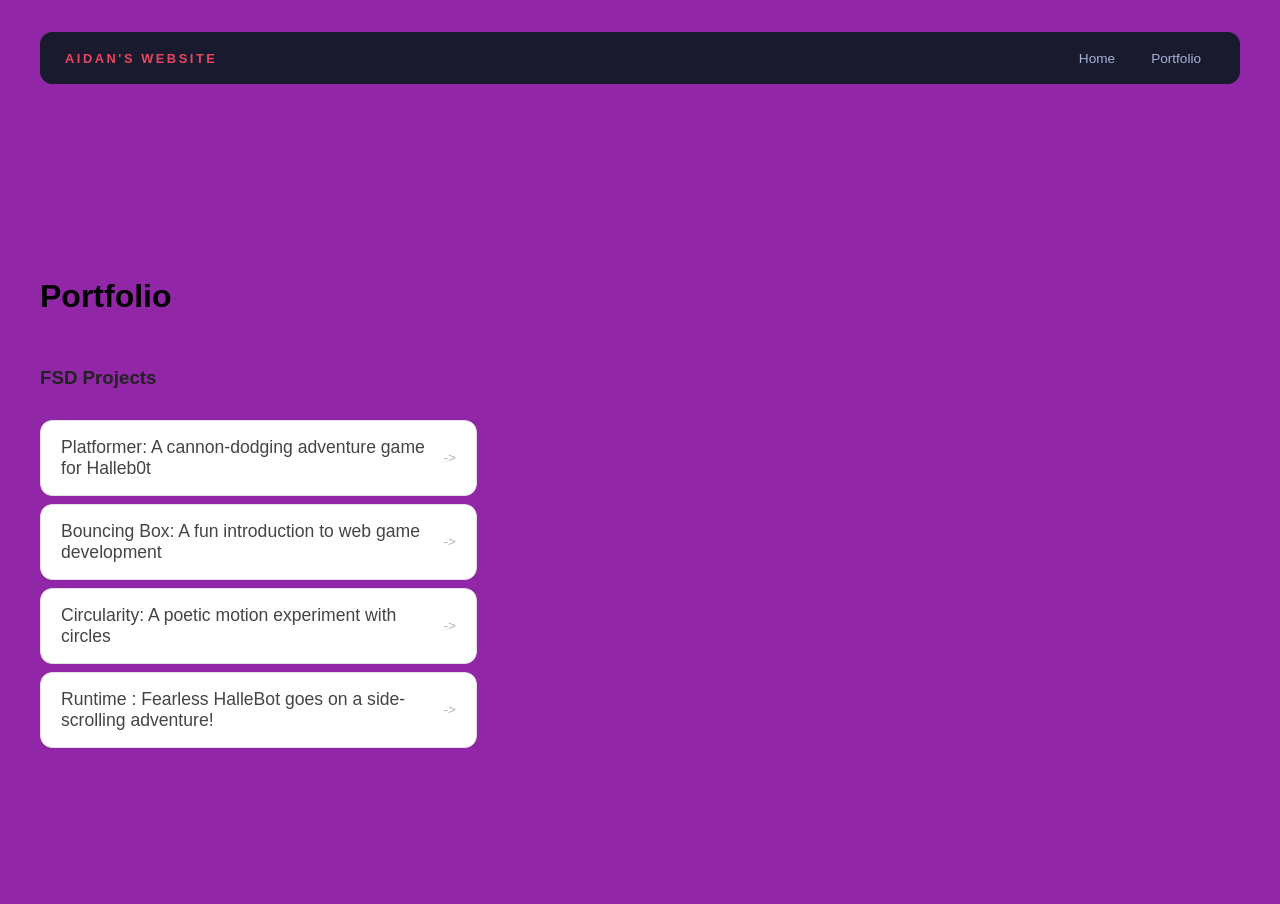
==== portfolio.html @ a32ff2f0 "add portfolio page to website" ====
<!DOCTYPE html>
<html>
  <head>
    <title>Gambit</title>
    <link rel="stylesheet" href="style.css" />
  </head>

  <body>
    <!-- All content goes here -->
    <div id="all-contents">
       <nav>
      <h1>Aidan's Website</h1>
  <ul id="nav-ul">
    <li class="nav-li">
      <a href="index.html">Home</a>
    </li>
    <li class="nav-li">
      <a href="portfolio.html">Portfolio</a>
    </li>
  </ul>
  </nav>

  <main>
    <div class="content">
    <h1>Portfolio</h1>
    <h3>FSD Projects</h3>
    <ul id="portfolio">
      <li>
  <a href="fsd-projects/platformer/">Platformer: A cannon-dodging adventure game for Halleb0t</a>
</li>
<li>
  <a href="fsd-projects/bouncing-box/">Bouncing Box: A fun introduction to web game development</a>
</li>
<li>
  <a href="fsd-projects/circularity/">Circularity: A poetic motion experiment with circles</a>
</li>
<li>
 <a href="fsd-projects/runtime/">Runtime : Fearless HalleBot goes on a side-scrolling adventure!</a>
</li>
    </ul>

    <!-- ASD Projects will go here -->

  </div>
  </main>
    </div>
  </body>
</html>
---- style.css ----
* {
  box-sizing: border-box;
}

body {
  margin: 0;
  background: #9126a7;
  color: #222;
  font-family: "Helvetica Neue", Arial, sans-serif;
}

#all-contents {
  max-width: 1500px;
  min-height: 100vh;
  margin: 0 auto;
  padding: 32px 40px;
}

main {
  display: grid;
  grid-template-columns: minmax(220px, 1fr) minmax(420px, 1.6fr);
  align-items: center;
  min-height: calc(100vh - 160px);
  gap: clamp(32px, 5vw, 80px);
}

.sidebar {
  width: 100%;
}

.content {
  display: flex;
  flex-direction: column;
  align-items: flex-start;
  gap: 12px;
}

h2 {
  margin: 0;
  font-size: clamp(4rem, 10vw, 7rem);
  line-height: 0.9;
  font-weight: 900;
  letter-spacing: -0.04em;
  text-transform: uppercase;
  color: #000;
}

.content > p {
  margin: 0;
  color: #1d1c1c;
  font-size: 0.9rem;
  text-transform: uppercase;
  letter-spacing: 0.15em;
  line-height: 1.4;
}

#interests {
  margin-top: 32px;
  width: 100%;
}

#interests h3 {
  margin: 0 0 12px;
  font-size: 0.75rem;
  font-weight: 700;
  text-transform: uppercase;
  letter-spacing: 0.2em;
  color: #080808;
}

#interests ul {
  list-style: none;
  margin: 0;
  padding: 0;
  display: flex;
  flex-wrap: wrap;
  gap: 8px;
}

#interests li {
  color: #1f1f1f;
  font-size: 1rem;
  font-weight: 600;
  padding: 10px 20px;
  background: #fff;
  border: 1px solid #ddd;
  border-radius: 100px;
  transition:
    background 0.25s ease,
    color 0.25s ease,
    transform 0.25s ease;
  cursor: default;
}

#interests li:hover {
  background: #000;
  color: #fff;
  border-color: #000;
  transform: translateY(-2px);
}

.sidebar-img {
  width: 100%;
  max-width: 760px;
  aspect-ratio: 3 / 4;
  object-fit: cover;
  display: block;
  border-radius: 16px;
  filter: grayscale(100%);
  box-shadow: 0 8px 30px rgba(0, 0, 0, 0.12);
  transition:
    filter 0.4s ease,
    transform 0.4s ease,
    box-shadow 0.4s ease;
}

.sidebar-img:hover {
  filter: grayscale(0%);
  transform: translateY(-4px);
  box-shadow: 0 16px 40px rgba(0, 0, 0, 0.18);
}

.sidebar-img {
  width: 100%;
  max-width: 760px;
  aspect-ratio: 3 / 4;
  object-fit: cover;
  display: block;
  border-radius: 24px;
  box-shadow: 0 8px 30px rgba(0, 0, 0, 0.12);
}

nav {
  display: flex;
  justify-content: space-between;
  align-items: center;
  margin-bottom: 48px;
  padding: 16px 24px;
  background: #fff;
  border: 1px solid #e0e0e0;
  border-radius: 12px;
}

nav h1 {
  margin: 0;
  font-size: 0.8rem;
  font-weight: 700;
  text-transform: uppercase;
  letter-spacing: 0.2em;
  color: #000;
}

#nav-ul {
  list-style: none;
  display: flex;
  gap: 8px;
  margin: 0;
  padding: 0;
}

.nav-li a {
  color: #666;
  text-decoration: none;
  font-size: 0.85rem;
  font-weight: 500;
  padding: 6px 14px;
  border-radius: 8px;
  transition:
    background 0.25s ease,
    color 0.25s ease;
}

.nav-li a:hover {
  background: #000;
  color: #fff;
}

nav {
  background: #1a1a2e;
  border-color: #1a1a2e;
}

nav h1 {
  color: #e94560;
}

.nav-li a {
  color: #a8b2d8;
}

.nav-li a:hover {
  background: #e94560;
  color: #fff;
}

/* Portfolio styles */
.content h1 {
  color: black;
}

#portfolio {
  list-style: none;
  margin: 0;
  padding: 0;
  width: 100%;
  display: flex;
  flex-direction: column;
  gap: 8px;
}

#portfolio li {
  border-radius: 12px;
  overflow: hidden;
}

#portfolio a {
  display: flex;
  justify-content: space-between;
  align-items: center;
  text-decoration: none;
  color: #444;
  padding: 16px 20px;
  font-size: 1.1rem;
  font-weight: 500;
  background: #fff;
  border: 1px solid #e0e0e0;
  border-radius: 12px;
  transition: background 0.25s ease, color 0.25s ease, transform 0.25s ease;
}

#portfolio a:hover {
  background: #000;
  color: #fff;
  transform: translateX(4px);
}

#portfolio a::after {
  content: "->";
  font-size: 0.85rem;
  opacity: 0.4;
  transition: opacity 0.25s ease;
  white-space: nowrap;
}

#portfolio a:hover::after {
  opacity: 1;
}
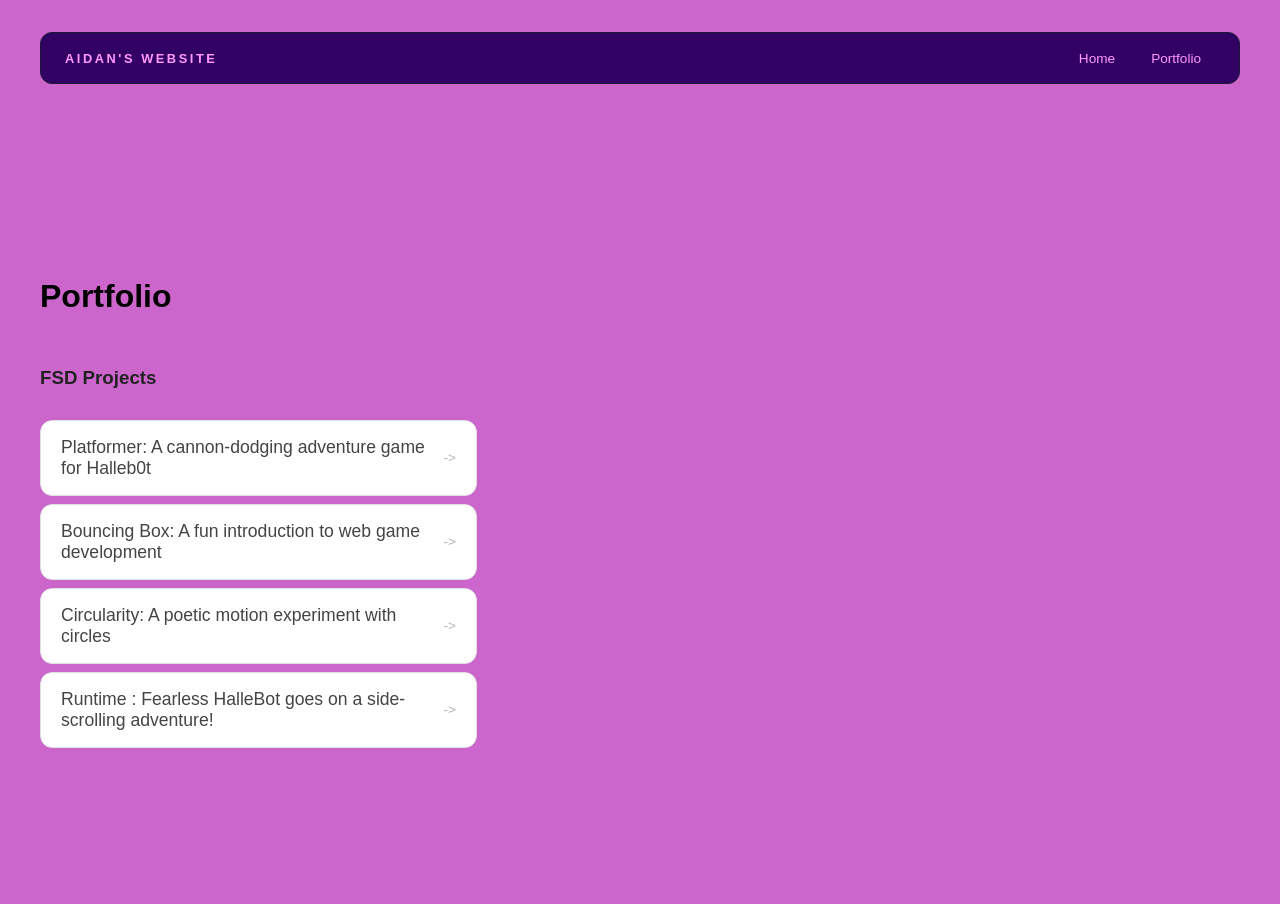
==== commit 5fc520fa: "Finalized platformer game" ====
--- a/portfolio.html
+++ b/portfolio.html
@@ -42,6 +42,9 @@
     <!-- ASD Projects will go here -->
 
   </div>
+  <div>
+   <!-- Image?-->
+  </div>
   </main>
     </div>
   </body>
--- a/style.css
+++ b/style.css
@@ -4,7 +4,7 @@
 
 body {
   margin: 0;
-  background: #9126a7;
+  background: #CC66CC;
   color: #222;
   font-family: "Helvetica Neue", Arial, sans-serif;
 }
@@ -42,7 +42,7 @@
   font-weight: 900;
   letter-spacing: -0.04em;
   text-transform: uppercase;
-  color: #000;
+  color: #330066;
 }
 
 .content > p {
@@ -82,8 +82,8 @@
   font-size: 1rem;
   font-weight: 600;
   padding: 10px 20px;
-  background: #fff;
-  border: 1px solid #ddd;
+  background: #FF99FF;
+  border: 1px solid #330066;
   border-radius: 100px;
   transition:
     background 0.25s ease,
@@ -159,7 +159,7 @@
 }
 
 .nav-li a {
-  color: #666;
+  color: #fae4f7;
   text-decoration: none;
   font-size: 0.85rem;
   font-weight: 500;
@@ -176,16 +176,16 @@
 }
 
 nav {
-  background: #1a1a2e;
+  background: #330066;
   border-color: #1a1a2e;
 }
 
 nav h1 {
-  color: #e94560;
+  color: #FF99FF;
 }
 
 .nav-li a {
-  color: #a8b2d8;
+  color: #FF99FF;
 }
 
 .nav-li a:hover {
